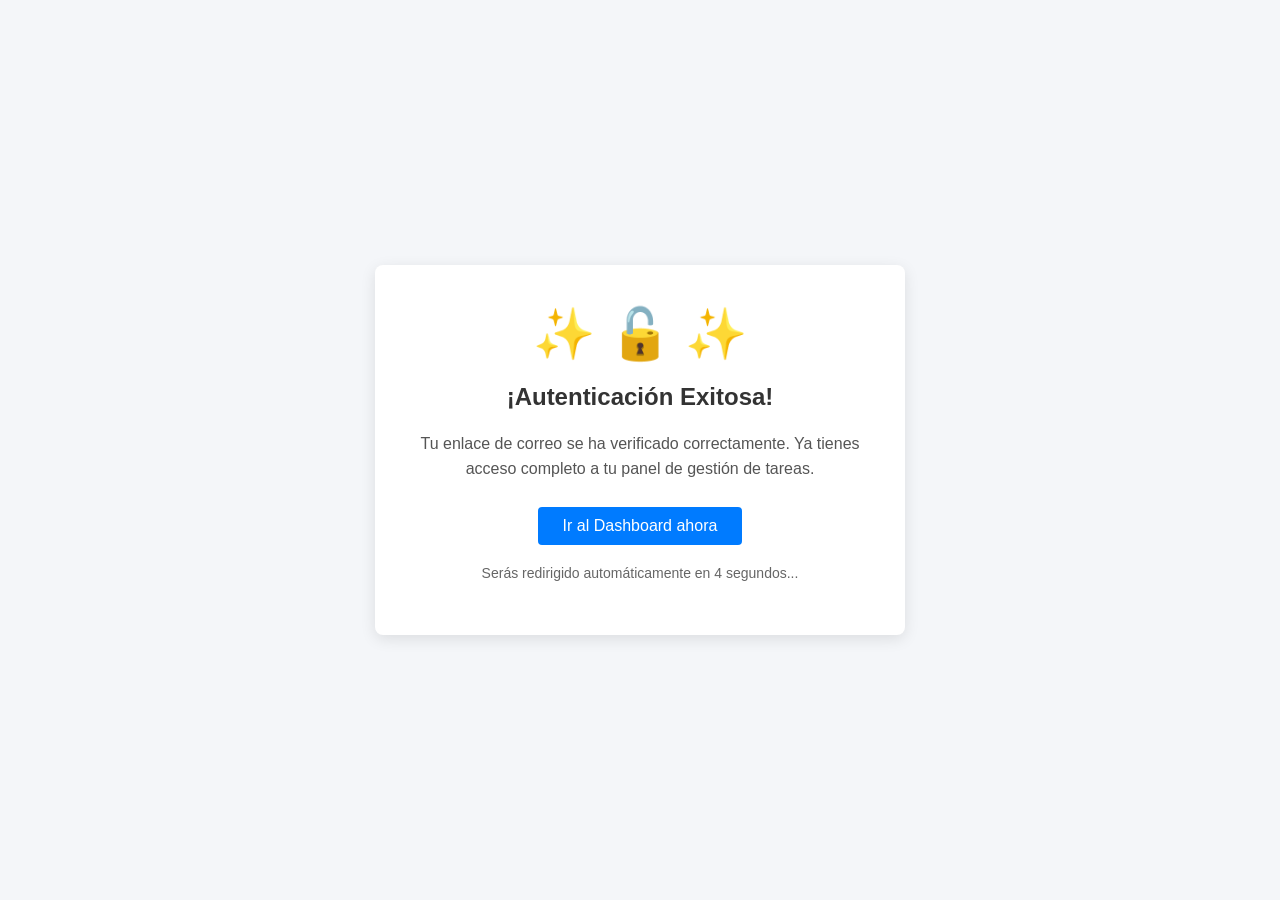
==== confirmacion.html @ 293e8be2 "Pagina de confirmacion del email" ====
<!DOCTYPE html>
<html lang="es">
<head>
    <meta charset="UTF-8">
    <meta name="viewport" content="width=device-width, initial-scale=1.0">
    <title>¡Correo Confirmado! - Gestor de Tareas</title>
    <link rel="stylesheet" href="style.css">
    <style>
        /* Estilos específicos adicionales para centrar el mensaje perfectamente en pantalla */
        body.confirmation-body {
            display: flex;
            justify-content: center;
            align-items: center;
            min-height: 100vh;
            background-color: #f4f6f9;
            margin: 0;
            font-family: sans-serif;
        }
        .confirmation-card {
            background: white;
            padding: 40px;
            border-radius: 8px;
            box-shadow: 0 4px 15px rgba(0,0,0,0.1);
            text-align: center;
            max-width: 450px;
            width: 90%;
        }
        .success-icon {
            font-size: 50px;
            color: #28a745;
            margin-bottom: 20px;
        }
        .redirect-text {
            color: #666;
            font-size: 14px;
            margin-top: 20px;
        }
    </style>
</head>
<body class="confirmation-body">

    <div class="confirmation-card">
        <div class="success-icon">✨ 🔓 ✨</div>
        <h2 style="margin-top: 0; color: #333;">¡Autenticación Exitosa!</h2>
        <p style="color: #555; line-height: 1.6; margin-bottom: 25px;">
            Tu enlace de correo se ha verificado correctamente. Ya tienes acceso completo a tu panel de gestión de tareas.
        </p>
        
        <a href="dashboard.html" class="btn-primary" style="display: inline-block; text-decoration: none; width: auto; padding: 10px 25px;">
            Ir al Dashboard ahora
        </a>

        <p class="redirect-text">
            Serás redirigido automáticamente en <span id="countdown">5</span> segundos...
        </p>
    </div>

    <script>
        // Cuenta atrás para redirigir automáticamente al dashboard
        let seconds = 5;
        const countdownEl = document.getElementById('countdown');
        
        const interval = setInterval(() => {
            seconds--;
            countdownEl.textContent = seconds;
            if (seconds <= 0) {
                clearInterval(interval);
                window.location.href = 'dashboard.html';
            }
        }, 1000);
    </script>
</body>
</html>
---- style.css ----
body {
    font-family: 'Segoe UI', Tahoma, Geneva, Verdana, sans-serif;
    background-color: #f4f7f6;
    display: flex;
    justify-content: center;
    align-items: center;
    height: 100vh;
    margin: 0;
}

.auth-wrapper {
    width: 100%;
    max-width: 400px;
    padding: 20px;
}

.auth-card {
    background: white;
    padding: 30px;
    border-radius: 8px;
    box-shadow: 0 4px 12px rgba(0,0,0,0.1);
}

.form-group {
    margin-bottom: 15px;
}

.form-group label {
    display: block;
    margin-bottom: 5px;
    font-weight: 600;
}

.form-group input {
    width: 100%;
    padding: 10px;
    box-sizing: border-box;
    border: 1px solid #ccc;
    border-radius: 4px;
}

.btn-primary {
    width: 100%;
    padding: 10px;
    background-color: #007bff;
    color: white;
    border: none;
    border-radius: 4px;
    font-size: 16px;
    cursor: pointer;
}

.btn-primary:hover {
    background-color: #0056b3;
}

.toggle-text {
    text-align: center;
    margin-top: 15px;
    font-size: 14px;
}

.hidden {
    display: none;
}

.toast {
    position: fixed;
    top: 20px;
    right: 20px;
    padding: 15px 25px;
    border-radius: 4px;
    color: white;
    font-weight: 600;
    box-shadow: 0 4px 12px rgba(0,0,0,0.15);
    z-index: 1000;
    
    /* Estado oculto por defecto y animación */
    opacity: 0;
    transform: translateY(-20px);
    transition: opacity 0.3s ease, transform 0.3s ease;
    pointer-events: none; 
}

/* Clase para mostrarlo */
.toast.show {
    opacity: 1;
    transform: translateY(0);
}

/* Colores según el tipo de mensaje */
.toast.success {
    background-color: #28a745;
}

.toast.error {
    background-color: #dc3545;
}

/* --- ESTILOS DEL DASHBOARD --- */

.dashboard-body {
    display: block; /* Sobrescribimos el display flex del index */
    height: auto;
    min-height: 100vh;
}

/* Barra de Navegación */
.navbar {
    background-color: white;
    padding: 0 30px;
    height: 70px;
    display: flex;
    justify-content: space-between;
    align-items: center;
    box-shadow: 0 2px 10px rgba(0,0,0,0.05);
}

.logo {
    font-size: 20px;
    font-weight: bold;
    color: #007bff;
}

.nav-links a {
    text-decoration: none;
    color: #555;
    margin: 0 15px;
    font-weight: 600;
}

.nav-links a.active {
    color: #007bff;
    border-bottom: 2px solid #007bff;
    padding-bottom: 5px;
}

/* Desplegable del Perfil */
.profile-menu {
    position: relative;
}

.profile-trigger {
    display: flex;
    align-items: center;
    cursor: pointer;
    gap: 10px;
    font-weight: 600;
}

.avatar {
    width: 40px;
    height: 40px;
    border-radius: 50%;
    object-fit: cover;
}

.dropdown-content {
    position: absolute;
    right: 0;
    top: 50px;
    background-color: white;
    min-width: 160px;
    box-shadow: 0 8px 16px rgba(0,0,0,0.1);
    border-radius: 8px;
    overflow: hidden;
    z-index: 10;
}

.dropdown-content a {
    color: black;
    padding: 12px 16px;
    text-decoration: none;
    display: block;
    font-size: 14px;
}

.dropdown-content a:hover {
    background-color: #f1f1f1;
}

.text-danger {
    color: #dc3545 !important;
}

/* Contenedor Principal */
.dashboard-container {
    max-width: 800px;
    margin: 40px auto;
    padding: 0 20px;
}

/* Formulario de Tareas */
.task-form-card {
    background: white;
    padding: 25px;
    border-radius: 8px;
    box-shadow: 0 2px 8px rgba(0,0,0,0.05);
    margin-bottom: 30px;
}

.task-form-card textarea {
    width: 100%;
    padding: 10px;
    box-sizing: border-box;
    border: 1px solid #ccc;
    border-radius: 4px;
    font-family: inherit;
    resize: vertical;
}

/* Inputs de archivos */
.file-input-group {
    display: flex;
    align-items: center;
    gap: 15px;
}

.hidden-file-input {
    display: none; /* Oculta el input feo por defecto del navegador */
}

.btn-secondary {
    padding: 8px 15px;
    background-color: #e2e6ea;
    color: #333;
    border-radius: 4px;
    cursor: pointer;
    font-size: 14px;
    transition: 0.2s;
}

.btn-secondary:hover {
    background-color: #d1d5d8;
}

.file-name {
    font-size: 13px;
    color: #666;
    font-style: italic;
}

/* Lista de tareas */
.task-list {
    display: flex;
    flex-direction: column;
    gap: 15px;
}

.empty-state {
    text-align: center;
    color: #777;
    font-style: italic;
    padding: 20px;
}

/* Estilos de la tarjeta de cada tarea individual */
.task-item {
    background: white;
    padding: 15px 20px;
    border-radius: 8px;
    box-shadow: 0 2px 5px rgba(0,0,0,0.05);
    display: flex;
    justify-content: space-between;
    align-items: center;
    border-left: 4px solid #007bff;
    transition: 0.3s ease;
}

.task-item.completed {
    border-left-color: #28a745;
    opacity: 0.7;
}

.task-item.completed .task-title {
    text-decoration: line-through;
    color: #666;
}

.task-content h4 {
    margin: 0 0 5px 0;
}

.task-content p {
    margin: 0;
    font-size: 14px;
    color: #555;
}

.task-actions {
    display: flex;
    gap: 10px;
}

.btn-icon {
    background: none;
    border: none;
    cursor: pointer;
    font-size: 18px;
    padding: 5px;
    border-radius: 4px;
}

.btn-icon:hover {
    background-color: #f1f1f1;
}

/* --- ESTILOS DEL MODAL DE CONFIRMACIÓN --- */
.modal-overlay {
    position: fixed;
    top: 0;
    left: 0;
    width: 100%;
    height: 100%;
    background-color: rgba(0, 0, 0, 0.5);
    display: flex;
    justify-content: center;
    align-items: center;
    z-index: 2000;
}

.modal-overlay.hidden {
    display: none;
}

.modal-card {
    background: white;
    padding: 25px;
    border-radius: 8px;
    width: 90%;
    max-width: 400px;
    box-shadow: 0 4px 15px rgba(0,0,0,0.2);
    text-align: center;
}

.modal-card h3 {
    margin-top: 0;
    color: #333;
}

.modal-card p {
    color: #666;
    margin-bottom: 25px;
}

.modal-actions {
    display: flex;
    justify-content: center;
    gap: 15px;
}

.btn-danger {
    padding: 8px 15px;
    background-color: #dc3545;
    color: white;
    border: none;
    border-radius: 4px;
    cursor: pointer;
    font-size: 14px;
    transition: 0.2s;
}

.btn-danger:hover {
    background-color: #c82333;
}
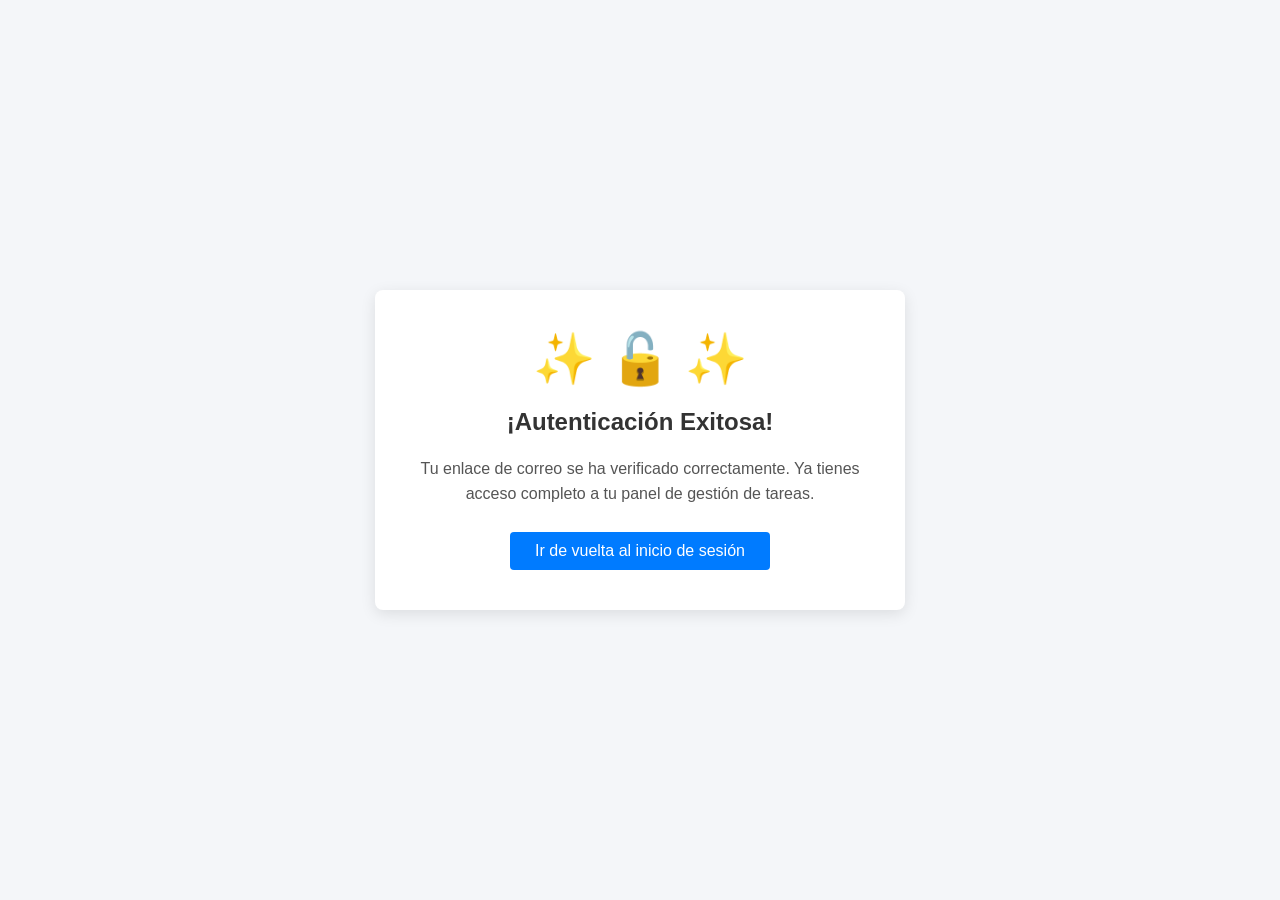
==== commit 700aa7cd: "Ajustes en el mensaje de confirmacion" ====
--- a/confirmacion.html
+++ b/confirmacion.html
@@ -46,28 +46,9 @@
             Tu enlace de correo se ha verificado correctamente. Ya tienes acceso completo a tu panel de gestión de tareas.
         </p>
         
-        <a href="dashboard.html" class="btn-primary" style="display: inline-block; text-decoration: none; width: auto; padding: 10px 25px;">
-            Ir al Dashboard ahora
+        <a href="index.html" class="btn-primary" style="display: inline-block; text-decoration: none; width: auto; padding: 10px 25px;">
+            Ir de vuelta al inicio de sesión
         </a>
-
-        <p class="redirect-text">
-            Serás redirigido automáticamente en <span id="countdown">5</span> segundos...
-        </p>
     </div>
-
-    <script>
-        // Cuenta atrás para redirigir automáticamente al dashboard
-        let seconds = 5;
-        const countdownEl = document.getElementById('countdown');
-        
-        const interval = setInterval(() => {
-            seconds--;
-            countdownEl.textContent = seconds;
-            if (seconds <= 0) {
-                clearInterval(interval);
-                window.location.href = 'dashboard.html';
-            }
-        }, 1000);
-    </script>
 </body>
 </html>
